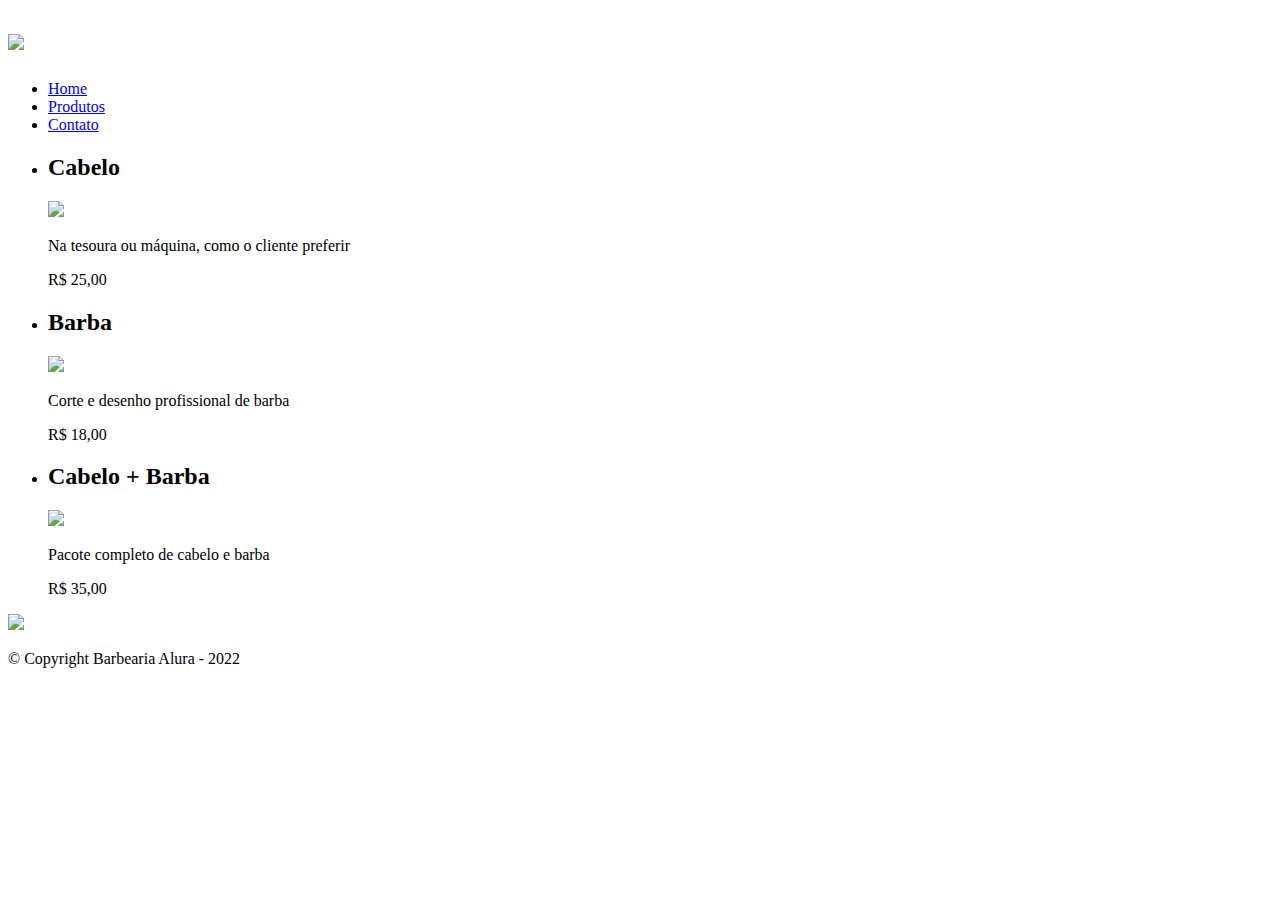
==== css-1/html/produtos.html @ e34617bd "Delegando responsabilidades" ====
<!DOCTYPE html>

<html>
  <head>
    <meta charset="utf-8" />
    <title>Produtos - Barbearia Alura</title>
    <link rel="stylesheet" href="./css/reset.css" />
    <link rel="stylesheet" href="./css/produtos.css" />
  </head>

  <body>
    <header>
      <div class="caixa">
        <h1><img src="logo.png" /></h1>
        <nav>
          <ul>
            <li><a href="index.html">Home</a></li>
            <li><a href="produtos.html">Produtos</a></li>
            <li><a href="contato.html">Contato</a></li>
          </ul>
        </nav>
      </div>
    </header>

    <main>
      <ul class="produtos">
        <li>
          <h2>Cabelo</h2>
          <img src="cabelo.jpg" />
          <p class="produto-descricao">
            Na tesoura ou máquina, como o cliente preferir
          </p>
          <p class="produto-preco">R$ 25,00</p>
        </li>
        <li>
          <h2>Barba</h2>
          <img src="barba.jpg" />
          <p class="produto-descricao">Corte e desenho profissional de barba</p>
          <p class="produto-preco">R$ 18,00</p>
        </li>
        <li>
          <h2>Cabelo + Barba</h2>
          <img src="cabelo+barba.jpg" />
          <p class="produto-descricao">Pacote completo de cabelo e barba</p>
          <p class="produto-preco">R$ 35,00</p>
        </li>
      </ul>
    </main>

    <footer>
      <img src="logo-branco.png" />
      <p class="copyright">&copy; Copyright Barbearia Alura - 2022</p>
    </footer>
  </body>
</html>
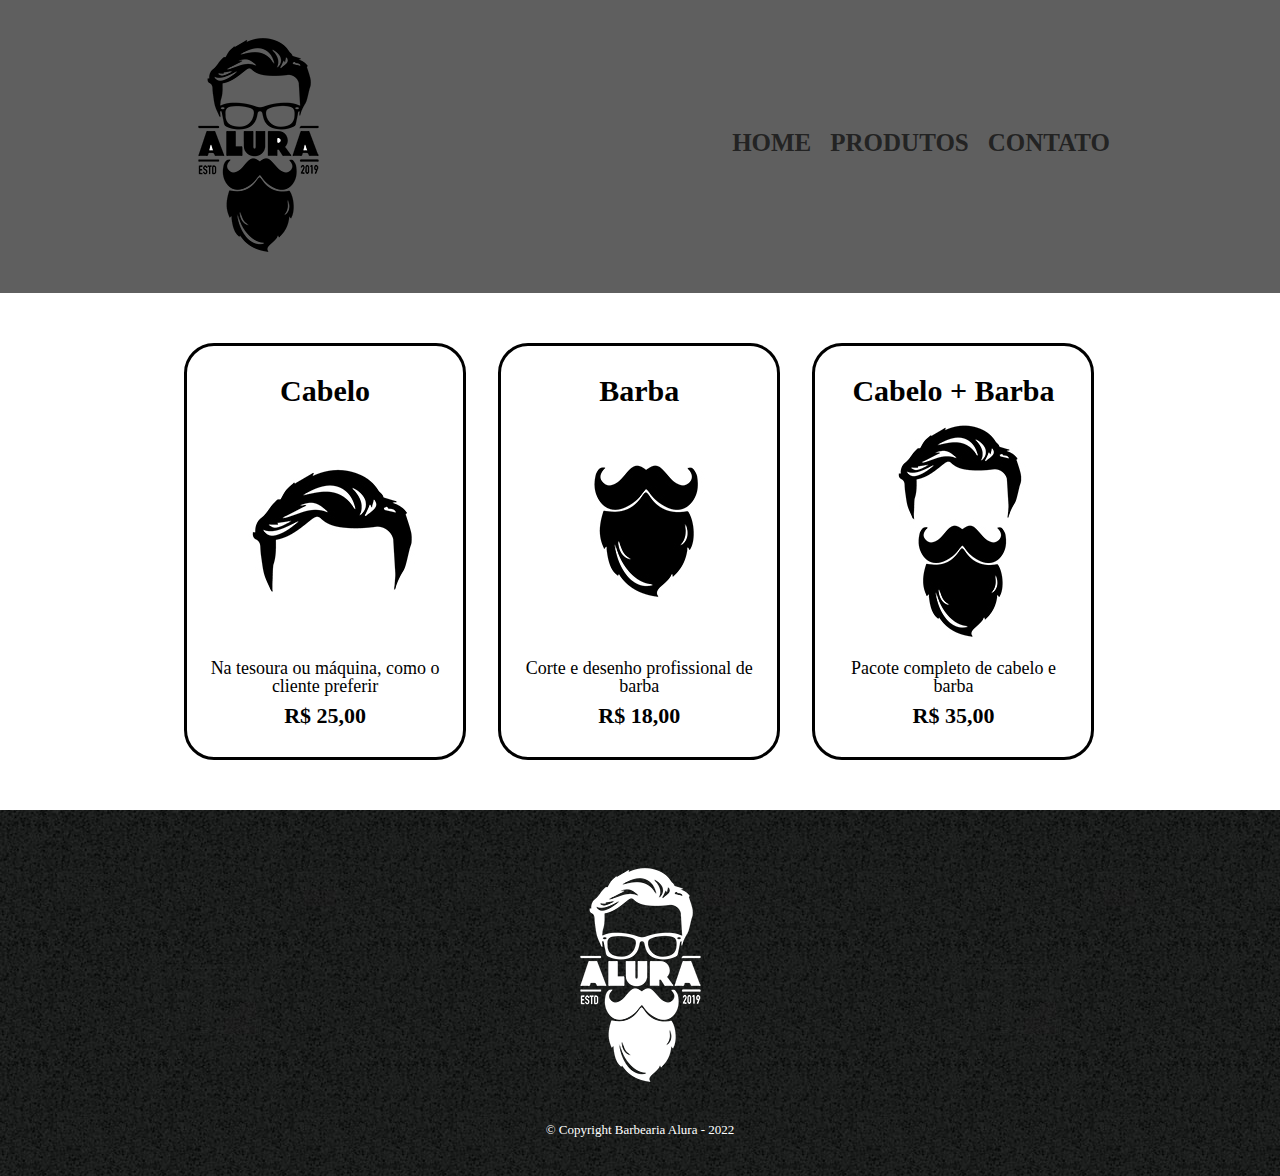
==== commit 7b6615e8: "Corrigindo o código" ====
--- a/css-1/html/produtos.html
+++ b/css-1/html/produtos.html
@@ -4,17 +4,17 @@
   <head>
     <meta charset="utf-8" />
     <title>Produtos - Barbearia Alura</title>
-    <link rel="stylesheet" href="./css/reset.css" />
-    <link rel="stylesheet" href="./css/produtos.css" />
+    <link rel="stylesheet" href="../css/reset.css" />
+    <link rel="stylesheet" href="../css/produtos.css" />
   </head>
 
   <body>
     <header>
       <div class="caixa">
-        <h1><img src="logo.png" /></h1>
+        <h1><img src="../image/logo.png" /></h1>
         <nav>
           <ul>
-            <li><a href="index.html">Home</a></li>
+            <li><a href="../index.html">Home</a></li>
             <li><a href="produtos.html">Produtos</a></li>
             <li><a href="contato.html">Contato</a></li>
           </ul>
@@ -26,7 +26,7 @@
       <ul class="produtos">
         <li>
           <h2>Cabelo</h2>
-          <img src="cabelo.jpg" />
+          <img src="../image/cabelo.jpg" />
           <p class="produto-descricao">
             Na tesoura ou máquina, como o cliente preferir
           </p>
@@ -34,13 +34,13 @@
         </li>
         <li>
           <h2>Barba</h2>
-          <img src="barba.jpg" />
+          <img src="../image/barba.jpg" />
           <p class="produto-descricao">Corte e desenho profissional de barba</p>
           <p class="produto-preco">R$ 18,00</p>
         </li>
         <li>
           <h2>Cabelo + Barba</h2>
-          <img src="cabelo+barba.jpg" />
+          <img src="../image/cabelo+barba.jpg" />
           <p class="produto-descricao">Pacote completo de cabelo e barba</p>
           <p class="produto-preco">R$ 35,00</p>
         </li>
@@ -48,7 +48,7 @@
     </main>
 
     <footer>
-      <img src="logo-branco.png" />
+      <img src="../image/logo-branco.png" />
       <p class="copyright">&copy; Copyright Barbearia Alura - 2022</p>
     </footer>
   </body>
--- a/css-1/css/produtos.css
+++ b/css-1/css/produtos.css
@@ -0,0 +1,93 @@
+header {
+	background: rgb(95,95,95);
+	padding: 20px 0;
+}
+
+.caixa {
+	position: relative;
+	width: 940px;
+	margin: 0 auto;
+}
+
+nav {
+	position: absolute;
+	top: 110px;
+	right: 0;
+}
+
+nav li {
+	display: inline;
+	margin: 0 0 0 15px;
+}
+
+nav a {
+	text-transform: uppercase;
+	color:  rgb(35,35,35);
+	font-weight: bold;
+	font-size: 25px;
+	text-decoration: none;
+
+}
+
+nav a:hover {
+	color: red;
+	text-decoration: underline;
+}
+
+.produtos{
+	width: 940px;
+	margin: 0 auto;
+	padding: 50px 0;
+}
+
+.produtos li {
+	display: inline-block;
+	text-align: center;
+	width: 30%;
+	vertical-align: top;
+	margin: 0 1.5%;
+	padding: 30px 20px;
+	box-sizing: border-box;
+	border: 3px solid black;
+	border-radius: 30px;
+}
+
+.produtos li:hover {
+	border-color: red;
+}
+
+.produtos li:active {
+	border-color: greenyellow;
+}
+
+.produtos li:hover h2 {
+	font-size: 34px;
+}
+
+.produtos h2 {
+	font-size: 30px;
+	font-weight: bold;
+}
+
+.produto-descricao {
+	font-size: 18px;
+}
+
+.produto-preco {
+	font-size: 22px;
+	font-weight: bold;
+	margin-top: 10px;
+}
+
+footer{
+	text-align: center;
+	background: url("../image/bg.jpg");
+	padding: 40px 0;
+}
+
+.copyright {
+	color: #ffffff;
+	font-size: 13px;
+	margin: 20px 0 0;
+}
+
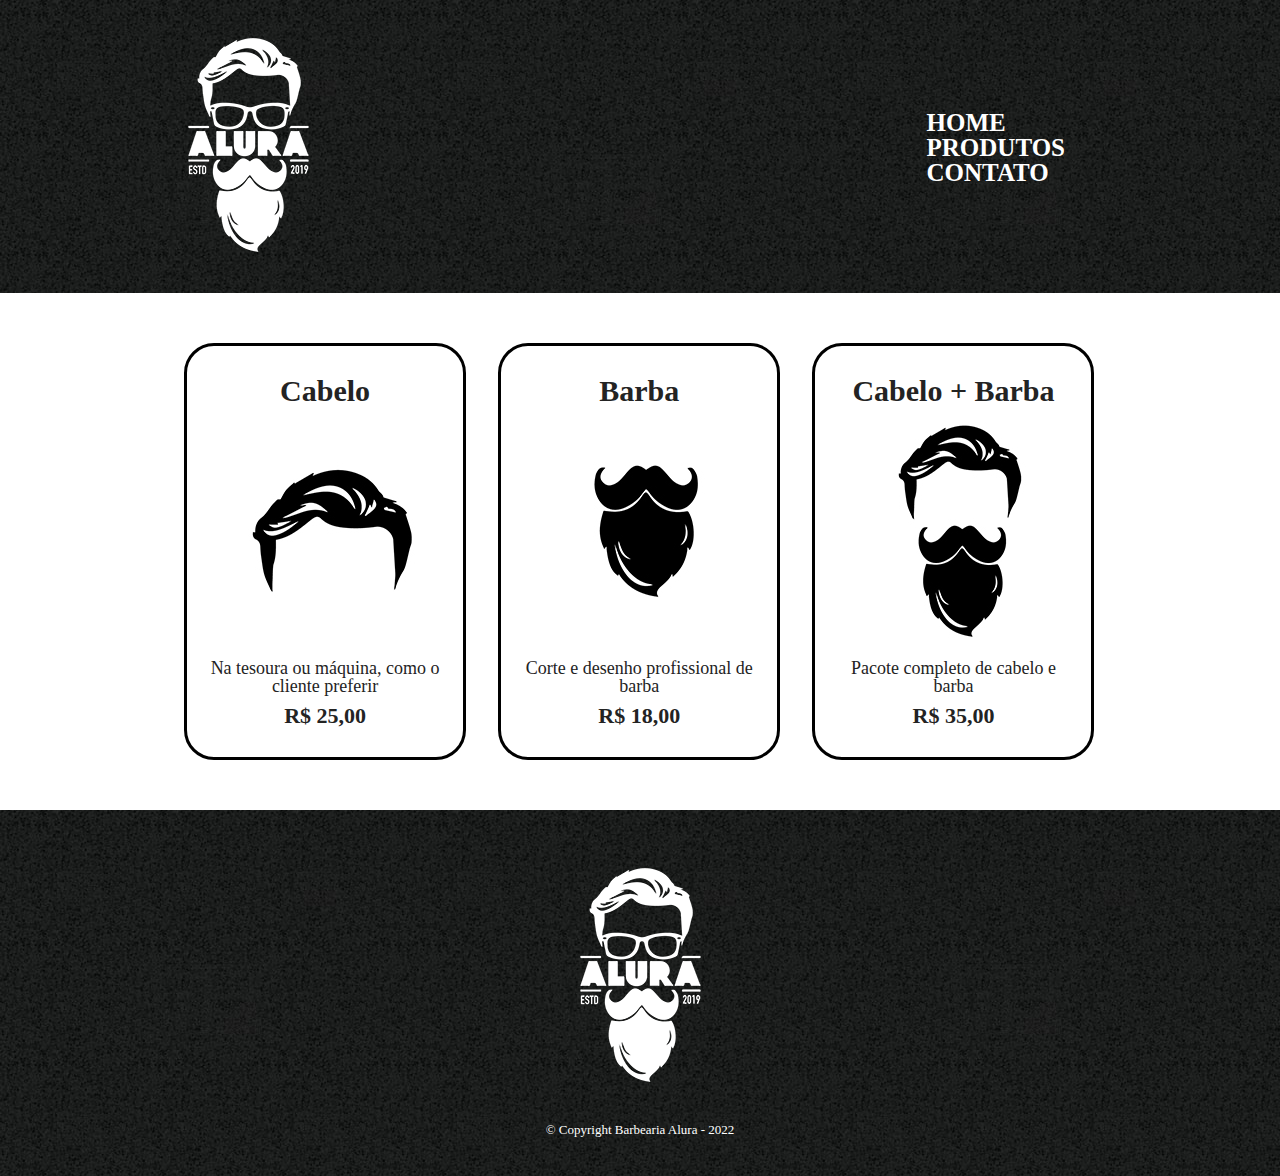
==== commit 18db7d65: "Aperfeiçoando o site" ====
--- a/css-1/html/produtos.html
+++ b/css-1/html/produtos.html
@@ -5,16 +5,16 @@
     <meta charset="utf-8" />
     <title>Produtos - Barbearia Alura</title>
     <link rel="stylesheet" href="../css/reset.css" />
-    <link rel="stylesheet" href="../css/produtos.css" />
+    <link rel="stylesheet" href="../css/style.css" />
   </head>
 
   <body>
     <header>
       <div class="caixa">
-        <h1><img src="../image/logo.png" /></h1>
+        <h1><img src="../image/logo-branco.png" /></h1>
         <nav>
           <ul>
-            <li><a href="../index.html">Home</a></li>
+            <li><a href="index.html">Home</a></li>
             <li><a href="produtos.html">Produtos</a></li>
             <li><a href="contato.html">Contato</a></li>
           </ul>
--- a/css-1/css/style.css
+++ b/css-1/css/style.css
@@ -0,0 +1,134 @@
+header {
+	background: url("../image/bg.jpg");
+	padding: 20px 0;
+}
+
+.caixa {
+	position: relative;
+	width: 910px;
+	margin: 0 auto;
+	margin-left: 160px;
+}
+
+nav {
+	position: absolute;
+	top: 90px;
+	right: 0;
+}
+
+nav li {
+	display: flex;
+	margin: 0 0 0 15px;
+}
+
+nav a {
+	text-transform: uppercase;
+	color:  rgb(255,255,255);
+	font-weight: bold;
+	font-size: 25px;
+	text-decoration: none;
+}
+
+nav a:hover {
+	color: rgb(255,0,0);
+	text-decoration: underline;
+}
+
+.produtos{
+	width: 940px;
+	margin: 0 auto;
+	padding: 50px 0;
+}
+
+.titulo-centralizado h2 {
+ text-align: center;
+}
+
+ul {
+ display: inline-block;
+ vertical-align: top;
+ width: 20%;
+ margin-right: 5px;
+}
+
+.produtos li {
+	display: inline-block;
+	color: rgb(35,35,35);
+	text-align: center;
+	width: 30%;
+	vertical-align: top;
+	margin: 0 1.5%;
+	padding: 30px 20px;
+	box-sizing: border-box;
+	border: 3px solid rgb(0,0,0);
+	border-radius: 30px;
+}
+
+.produtos li:hover {
+	border-color: rgb(255,0,0);
+}
+
+.produtos li:active {
+	border-color: rgb(255,255,0);
+}
+
+.produtos li:hover h2 {
+	font-size: 35px;
+}
+
+.produtos h2 {
+	font-size: 30px;
+	font-weight: bold;
+}
+
+.produto-descricao {
+	font-size: 18px;
+}
+
+.produto-preco {
+	font-size: 22px;
+	font-weight: bold;
+	margin-top: 10px;
+}
+
+footer{
+	text-align: center;
+	background: url("../image/bg.jpg");
+	padding: 40px 0;
+}
+
+.copyright {
+	color: rgb(255,255,255);
+	font-size: 13px;
+	margin: 20px 0 0;
+}
+
+main {
+		width: 940px;
+		margin: 0 auto;
+}
+
+form {
+		margin: 40px 0;	
+}
+
+form label, form p {
+		display: block;
+		font-size: 20px;
+		margin: 0 0 5px;
+}
+
+.input-padrao {
+		display: block;
+		margin: 0 0 20px;
+		padding: 10px 25px;
+		width: 60%;
+}
+
+#horario { 
+	margin: 15px 0 10px 0 ;
+}
+
+.checkbox{
+	margin: 20px 0;
+}
